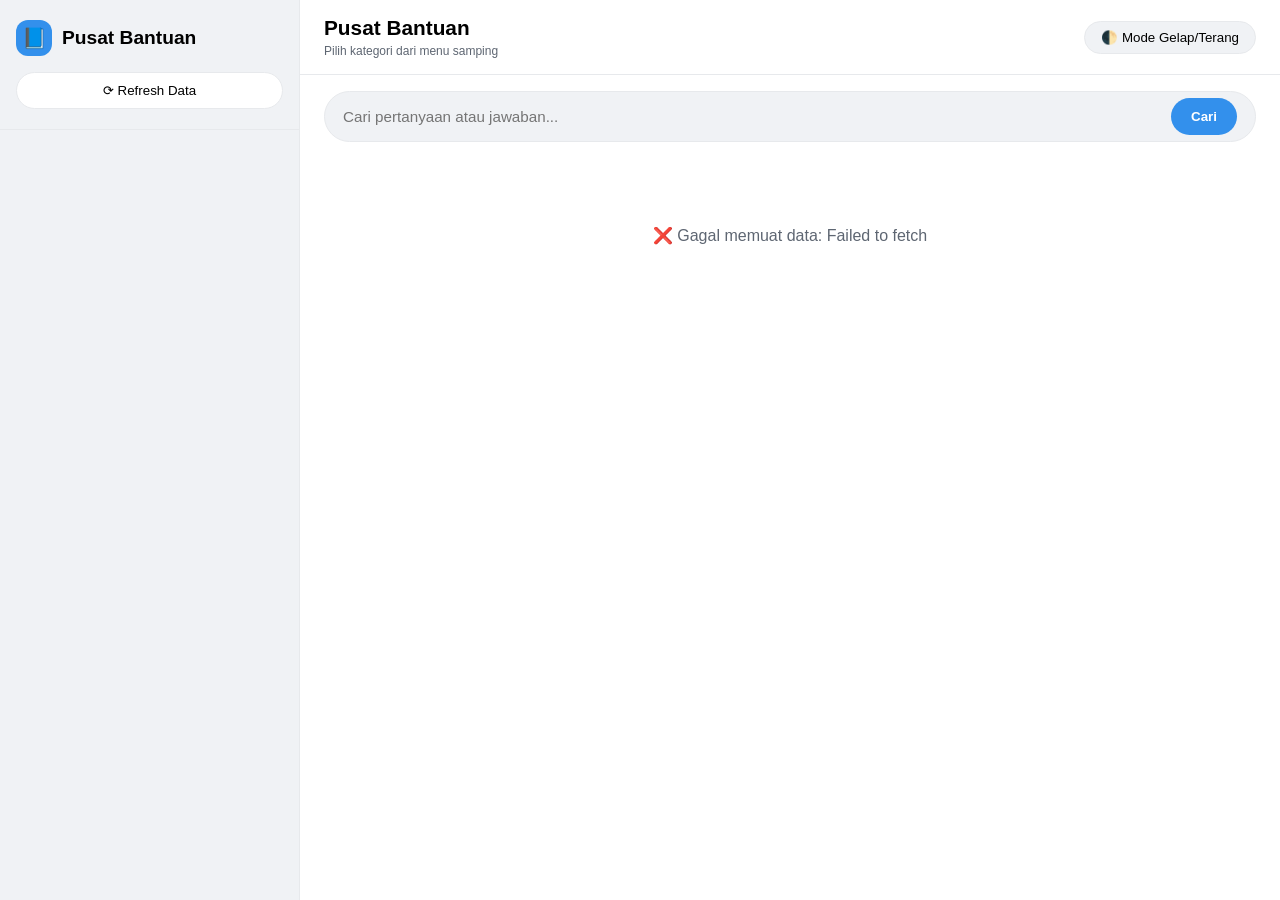
==== index.html @ d0ff9583 "Update index.html" ====
<!DOCTYPE html>
<html lang="id">
<head>
    <meta charset="UTF-8">
    <meta name="viewport" content="width=device-width, initial-scale=1.0, viewport-fit=cover">
    <title>Pusat Bantuan - HelpDesk Seller</title>
    <style>
        * { margin: 0; padding: 0; box-sizing: border-box; }
        :root { --bg: #ffffff; --surface: #f0f2f5; --primary: #3390ec; --text: #000000; --text-secondary: #5e6672; --border: #e7e9ec; --card: #ffffff; }
        body.dark { --bg: #0f0f12; --surface: #1c1c1e; --primary: #53a9ff; --text: #ffffff; --text-secondary: #aaaab3; --border: #2c2c30; --card: #252528; }
        body { font-family: -apple-system, BlinkMacSystemFont, 'Segoe UI', Roboto, sans-serif; background: var(--bg); color: var(--text); height: 100vh; overflow: hidden; }
        .app { display: flex; height: 100vh; width: 100%; }
        .sidebar { width: 300px; background: var(--surface); border-right: 1px solid var(--border); display: flex; flex-direction: column; overflow-y: auto; flex-shrink: 0; transition: transform 0.25s ease; }
        .sidebar-header { padding: 20px 16px; border-bottom: 1px solid var(--border); }
        .logo { display: flex; align-items: center; gap: 10px; margin-bottom: 16px; }
        .logo-icon { background: var(--primary); width: 36px; height: 36px; border-radius: 12px; display: flex; align-items: center; justify-content: center; font-size: 20px; }
        .logo-text { font-weight: 700; font-size: 1.2rem; }
        .reload-btn { background: var(--card); border: 1px solid var(--border); border-radius: 40px; padding: 10px; width: 100%; cursor: pointer; font-weight: 500; color: var(--text); }
        .nav-tree { padding: 12px 8px; }
        .tree-item { list-style: none; margin-bottom: 2px; }
        .tree-node { display: flex; align-items: center; justify-content: space-between; padding: 10px 12px; border-radius: 12px; cursor: pointer; font-size: 0.9rem; }
        .tree-node-content { display: flex; align-items: center; gap: 10px; flex: 1; }
        .tree-node:hover { background: var(--surface); background: #e8e8ed; }
        body.dark .tree-node:hover { background: #2c2c30; }
        .tree-node.active { background: var(--primary); color: white; }
        .collapse-icon { width: 24px; text-align: center; cursor: pointer; font-size: 12px; }
        .children-list { padding-left: 28px; }
        .children-list.collapsed { display: none; }
        .main { flex: 1; display: flex; flex-direction: column; overflow: hidden; }
        .main-header { padding: 16px 24px; background: var(--card); border-bottom: 1px solid var(--border); display: flex; justify-content: space-between; align-items: center; flex-wrap: wrap; gap: 12px; }
        .title-area h2 { font-size: 1.3rem; }
        .title-area p { font-size: 0.75rem; color: var(--text-secondary); margin-top: 4px; }
        .theme-toggle, .mobile-menu-btn { background: var(--surface); border: 1px solid var(--border); border-radius: 30px; padding: 8px 16px; cursor: pointer; font-weight: 500; }
        .mobile-menu-btn { display: none; }
        .search-section { padding: 16px 24px 8px; }
        .search-box { display: flex; gap: 10px; background: var(--surface); border-radius: 44px; padding: 6px 18px; border: 1px solid var(--border); }
        .search-box input { flex: 1; background: transparent; border: none; outline: none; font-size: 0.95rem; padding: 10px 0; color: var(--text); }
        .search-box button { background: var(--primary); border: none; border-radius: 30px; padding: 6px 20px; color: white; font-weight: 600; cursor: pointer; }
        .faq-container { flex: 1; overflow-y: auto; padding: 16px 24px 30px; }
        .faq-card { background: var(--card); border-radius: 16px; margin-bottom: 16px; border: 1px solid var(--border); overflow: hidden; }
        .faq-question { padding: 16px 20px; font-weight: 600; cursor: pointer; display: flex; justify-content: space-between; align-items: center; gap: 12px; }
        .faq-question:hover { background: var(--surface); }
        .copy-all-btn { background: var(--surface); padding: 6px 14px; border-radius: 40px; font-size: 0.7rem; font-weight: 500; cursor: pointer; white-space: nowrap; }
        .copy-all-btn:hover { background: var(--primary); color: white; }
        .faq-answer { max-height: 0; overflow: hidden; transition: max-height 0.25s ease-out; background: var(--surface); border-top: 1px solid transparent; }
        .faq-answer.open { max-height: 800px; padding: 18px 20px; border-top: 1px solid var(--border); }
        .answer-item { margin-bottom: 12px; padding: 8px 12px; background: var(--bg); border-radius: 12px; display: flex; justify-content: space-between; align-items: center; gap: 10px; }
        .answer-text { flex: 1; line-height: 1.5; }
        .copy-single-btn { background: var(--surface); padding: 4px 12px; border-radius: 30px; font-size: 0.7rem; cursor: pointer; }
        .copy-single-btn:hover { background: var(--primary); color: white; }
        .empty-state { text-align: center; padding: 60px 20px; color: var(--text-secondary); }
        @media (max-width: 680px) {
            .sidebar { position: fixed; z-index: 100; transform: translateX(-100%); width: 280px; height: 100%; }
            .sidebar.open { transform: translateX(0); }
            .mobile-menu-btn { display: block; }
            .overlay { display: none; position: fixed; inset: 0; background: rgba(0,0,0,0.4); z-index: 90; }
            .overlay.open { display: block; }
        }
    </style>
</head>
<body>
<div class="app">
    <div class="sidebar" id="sidebar">
        <div class="sidebar-header">
            <div class="logo"><div class="logo-icon">📘</div><div class="logo-text">Pusat Bantuan</div></div>
            <button class="reload-btn" id="reloadBtn">⟳ Refresh Data</button>
        </div>
        <div class="nav-tree" id="menuTree"></div>
    </div>
    <div class="main">
        <div class="main-header">
            <div style="display: flex; align-items: center; gap: 10px;">
                <button class="mobile-menu-btn" id="mobileMenuBtn">☰</button>
                <div class="title-area">
                    <h2 id="pageTitle">Pusat Bantuan</h2>
                    <p id="pageSub">Pilih kategori dari menu samping</p>
                </div>
            </div>
            <button class="theme-toggle" id="themeToggle">🌓 Mode Gelap/Terang</button>
        </div>
        <div class="search-section">
            <div class="search-box">
                <input type="text" id="searchInput" placeholder="Cari pertanyaan atau jawaban...">
                <button id="searchBtn">Cari</button>
            </div>
        </div>
        <div class="faq-container" id="faqContainer">
            <div class="empty-state">✨ Pilih kategori dari menu samping</div>
        </div>
    </div>
    <div class="overlay" id="overlay"></div>
</div>

<script>
    // 🔴 GANTI URL INI DENGAN APPS SCRIPT ANDA 🔴
    const API = "https://script.google.com/macros/s/AKfycbwl6tl5pNVLOQoWG_xYSHrV4YPIy2KneMarKApGIFiUY5ZMEb6GWK6tX_99aArvFPD1/exec";
    
    let menuTree = [];
    let allFaqs = [];
    let currentMenuId = "0";
    let currentMenuName = "Semua FAQ";

    async function fetchAPI(action, params = {}) {
        const url = new URL(API);
        url.searchParams.append("action", action);
        Object.keys(params).forEach(k => {
            if (params[k] !== undefined && params[k] !== "") {
                url.searchParams.append(k, params[k]);
            }
        });
        
        const resp = await fetch(url.toString());
        const json = await resp.json();
        if (!json.success) throw new Error(json.message || "Gagal ambil data");
        return json.data;
    }

    async function loadAll() {
        try {
            menuTree = await fetchAPI("menu");
            allFaqs = await fetchAPI("search", { q: "" });
            renderMenuTree(menuTree);
            renderFaqs();
        } catch (err) {
            document.getElementById("faqContainer").innerHTML = `<div class="empty-state">❌ Gagal memuat data: ${err.message}</div>`;
        }
    }

    function renderMenuTree(tree) {
        const container = document.getElementById("menuTree");
        
        const buildTreeHTML = (nodes, level = 0) => {
            let html = '<ul style="list-style:none; padding-left: 0;">';
            for (const node of nodes) {
                const hasChildren = node.children && node.children.length > 0;
                const isActive = currentMenuId === node.id;
                const nodeName = node.nama || '(tanpa nama)';
                
                html += `<li class="tree-item">
                    <div class="tree-node ${isActive ? 'active' : ''}" data-id="${node.id}" data-name="${escapeHtml(nodeName)}">
                        <div class="tree-node-content">
                            <span>${level === 0 ? '📁' : '📄'}</span>
                            <span>${escapeHtml(nodeName)}</span>
                        </div>`;
                
                if (hasChildren) {
                    html += `<span class="collapse-icon" data-id="${node.id}">▼</span>`;
                }
                
                html += `</div>`;
                
                if (hasChildren) {
                    html += `<div class="children-list" id="children-${node.id}">${buildTreeHTML(node.children, level + 1)}</div>`;
                }
                
                html += `</li>`;
            }
            html += `</ul>`;
            return html;
        };
        
        container.innerHTML = buildTreeHTML(tree);
        
        // Event klik menu
        document.querySelectorAll('.tree-node').forEach(el => {
            const id = el.getAttribute('data-id');
            const name = el.getAttribute('data-name');
            el.addEventListener('click', (e) => {
                if (e.target.classList.contains('collapse-icon')) return;
                setActiveMenu(id, name);
                if (window.innerWidth <= 680) closeSidebar();
            });
        });
        
        // Event collapse/expand
        document.querySelectorAll('.collapse-icon').forEach(icon => {
            icon.addEventListener('click', (e) => {
                e.stopPropagation();
                const id = icon.closest('.tree-node').getAttribute('data-id');
                const childList = document.getElementById(`children-${id}`);
                if (childList) {
                    childList.classList.toggle('collapsed');
                    icon.textContent = childList.classList.contains('collapsed') ? '▶' : '▼';
                }
            });
        });
    }

    function setActiveMenu(id, name) {
        currentMenuId = id;
        currentMenuName = name || "Semua FAQ";
        document.getElementById("pageTitle").innerText = name || "Semua FAQ";
        document.getElementById("pageSub").innerText = id === "0" ? "Semua pertanyaan dari semua kategori" : `Menampilkan FAQ untuk ${name || 'kategori ini'}`;
        
        document.querySelectorAll('.tree-node').forEach(n => n.classList.remove('active'));
        const activeNode = document.querySelector(`.tree-node[data-id="${id}"]`);
        if (activeNode) activeNode.classList.add('active');
        
        document.getElementById("searchInput").value = "";
        renderFaqs();
    }

    function renderFaqs() {
        let filtered = [...allFaqs];
        const keyword = document.getElementById("searchInput").value.trim().toLowerCase();
        
        if (keyword) {
            filtered = allFaqs.filter(f => 
                (f.pertanyaan || "").toLowerCase().includes(keyword) || 
                (f.jawaban || "").toLowerCase().includes(keyword)
            );
            document.getElementById("pageTitle").innerText = `Hasil: "${keyword}"`;
            document.getElementById("pageSub").innerText = `${filtered.length} FAQ ditemukan`;
        } else if (currentMenuId !== "0") {
            filtered = allFaqs.filter(f => String(f.menu_id) === String(currentMenuId));
        }
        
        const container = document.getElementById("faqContainer");
        
        if (!filtered.length) {
            container.innerHTML = `<div class="empty-state">📭 Tidak ada FAQ untuk kategori ini</div>`;
            return;
        }
        
        let html = '';
        filtered.forEach((faq, idx) => {
            const answerId = `ans-${idx}`;
            const jawabanList = faq.jawaban_list || [];
            let jawabanHtml = '';
            
            if (jawabanList.length) {
                jawabanList.forEach((j, i) => {
                    jawabanHtml += `<div class="answer-item">
                        <span class="answer-text">${i+1}. ${escapeHtml(j)}</span>
                        <span class="copy-single-btn" data-copy="${escapeHtml(j)}">📋 Salin</span>
                    </div>`;
                });
            } else {
                jawabanHtml = `<div class="answer-item">
                    <span class="answer-text">${escapeHtml(faq.jawaban || "Jawaban belum tersedia")}</span>
                    <span class="copy-single-btn" data-copy="${escapeHtml(faq.jawaban || "")}">📋 Salin</span>
                </div>`;
            }
            
            html += `<div class="faq-card">
                <div class="faq-question" data-target="${answerId}">
                    <span>❓ ${escapeHtml(faq.pertanyaan)}</span>
                    <span class="copy-all-btn" data-copy-all='${JSON.stringify(jawabanList.length ? jawabanList : [faq.jawaban])}'>📋 Salin Semua</span>
                </div>
                <div class="faq-answer" id="${answerId}">
                    ${jawabanHtml}
                </div>
            </div>`;
        });
        
        container.innerHTML = html;
        
        // Event toggle jawaban
        document.querySelectorAll('.faq-question').forEach(q => {
            const targetId = q.getAttribute('data-target');
            const answerDiv = document.getElementById(targetId);
            
            q.addEventListener('click', (e) => {
                if (e.target.classList.contains('copy-all-btn') || e.target.classList.contains('copy-single-btn')) return;
                answerDiv.classList.toggle('open');
            });
            
            // Tombol salin semua
            const copyAllBtn = q.querySelector('.copy-all-btn');
            if (copyAllBtn) {
                copyAllBtn.addEventListener('click', (e) => {
                    e.stopPropagation();
                    let data;
                    try {
                        data = JSON.parse(copyAllBtn.getAttribute('data-copy-all'));
                    } catch {
                        data = [copyAllBtn.getAttribute('data-copy-all')];
                    }
                    const text = Array.isArray(data) ? data.map((j, i) => `${i+1}. ${j}`).join('\n') : data;
                    navigator.clipboard.writeText(text);
                    const originalText = copyAllBtn.innerHTML;
                    copyAllBtn.innerHTML = '✅ Tersalin!';
                    setTimeout(() => copyAllBtn.innerHTML = originalText, 1500);
                });
            }
        });
        
        // Tombol salin per jawaban
        document.querySelectorAll('.copy-single-btn').forEach(btn => {
            btn.addEventListener('click', (e) => {
                e.stopPropagation();
                const text = btn.getAttribute('data-copy');
                navigator.clipboard.writeText(text);
                const originalText = btn.innerHTML;
                btn.innerHTML = '✅';
                setTimeout(() => btn.innerHTML = originalText, 1000);
            });
        });
    }

    function searchFaq() {
        const keyword = document.getElementById("searchInput").value.trim();
        if (keyword) {
            currentMenuId = "0";
            currentMenuName = "Hasil Pencarian";
            document.querySelectorAll('.tree-node').forEach(n => n.classList.remove('active'));
            renderFaqs();
        } else {
            setActiveMenu(currentMenuId, currentMenuName);
        }
    }

    function escapeHtml(str) {
        if (!str) return '';
        return str.replace(/[&<>]/g, m => ({'&':'&amp;','<':'&lt;','>':'&gt;'})[m]);
    }

    // Theme toggle
    const themeToggle = document.getElementById("themeToggle");
    themeToggle.onclick = () => {
        document.body.classList.toggle("dark");
        localStorage.setItem("theme", document.body.classList.contains("dark") ? "dark" : "light");
    };
    if (localStorage.getItem("theme") === "dark") document.body.classList.add("dark");

    // Mobile sidebar
    const mobileBtn = document.getElementById("mobileMenuBtn");
    const sidebar = document.getElementById("sidebar");
    const overlay = document.getElementById("overlay");
    
    function openSidebar() {
        sidebar.classList.add("open");
        overlay.classList.add("open");
    }
    function closeSidebar() {
        sidebar.classList.remove("open");
        overlay.classList.remove("open");
    }
    
    mobileBtn.onclick = openSidebar;
    overlay.onclick = closeSidebar;

    // Event listeners
    document.getElementById("reloadBtn").onclick = () => loadAll();
    document.getElementById("searchBtn").onclick = searchFaq;
    document.getElementById("searchInput").addEventListener("keypress", e => e.key === "Enter" && searchFaq());

    // Load data
    loadAll();
</script>
</body>
</html>
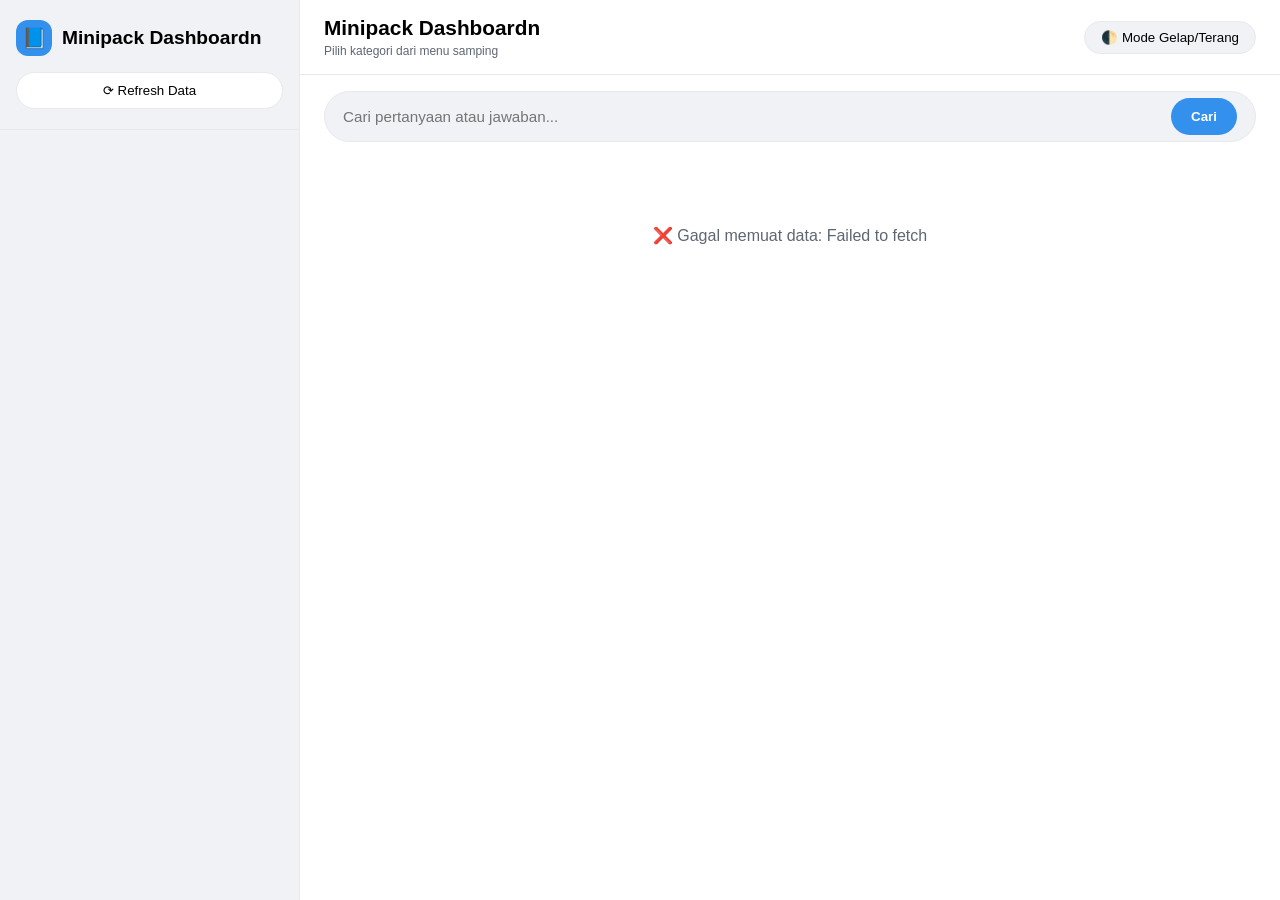
==== commit a16bcb8a: "Update index.html" ====
--- a/index.html
+++ b/index.html
@@ -3,7 +3,7 @@
 <head>
     <meta charset="UTF-8">
     <meta name="viewport" content="width=device-width, initial-scale=1.0, viewport-fit=cover">
-    <title>Pusat Bantuan - HelpDesk Seller</title>
+    <title>Minipack</title>
     <style>
         * { margin: 0; padding: 0; box-sizing: border-box; }
         :root { --bg: #ffffff; --surface: #f0f2f5; --primary: #3390ec; --text: #000000; --text-secondary: #5e6672; --border: #e7e9ec; --card: #ffffff; }
@@ -62,7 +62,7 @@
 <div class="app">
     <div class="sidebar" id="sidebar">
         <div class="sidebar-header">
-            <div class="logo"><div class="logo-icon">📘</div><div class="logo-text">Pusat Bantuan</div></div>
+            <div class="logo"><div class="logo-icon">📘</div><div class="logo-text">Minipack Dashboardn</div></div>
             <button class="reload-btn" id="reloadBtn">⟳ Refresh Data</button>
         </div>
         <div class="nav-tree" id="menuTree"></div>
@@ -72,7 +72,7 @@
             <div style="display: flex; align-items: center; gap: 10px;">
                 <button class="mobile-menu-btn" id="mobileMenuBtn">☰</button>
                 <div class="title-area">
-                    <h2 id="pageTitle">Pusat Bantuan</h2>
+                    <h2 id="pageTitle">Minipack Dashboardn</h2>
                     <p id="pageSub">Pilih kategori dari menu samping</p>
                 </div>
             </div>
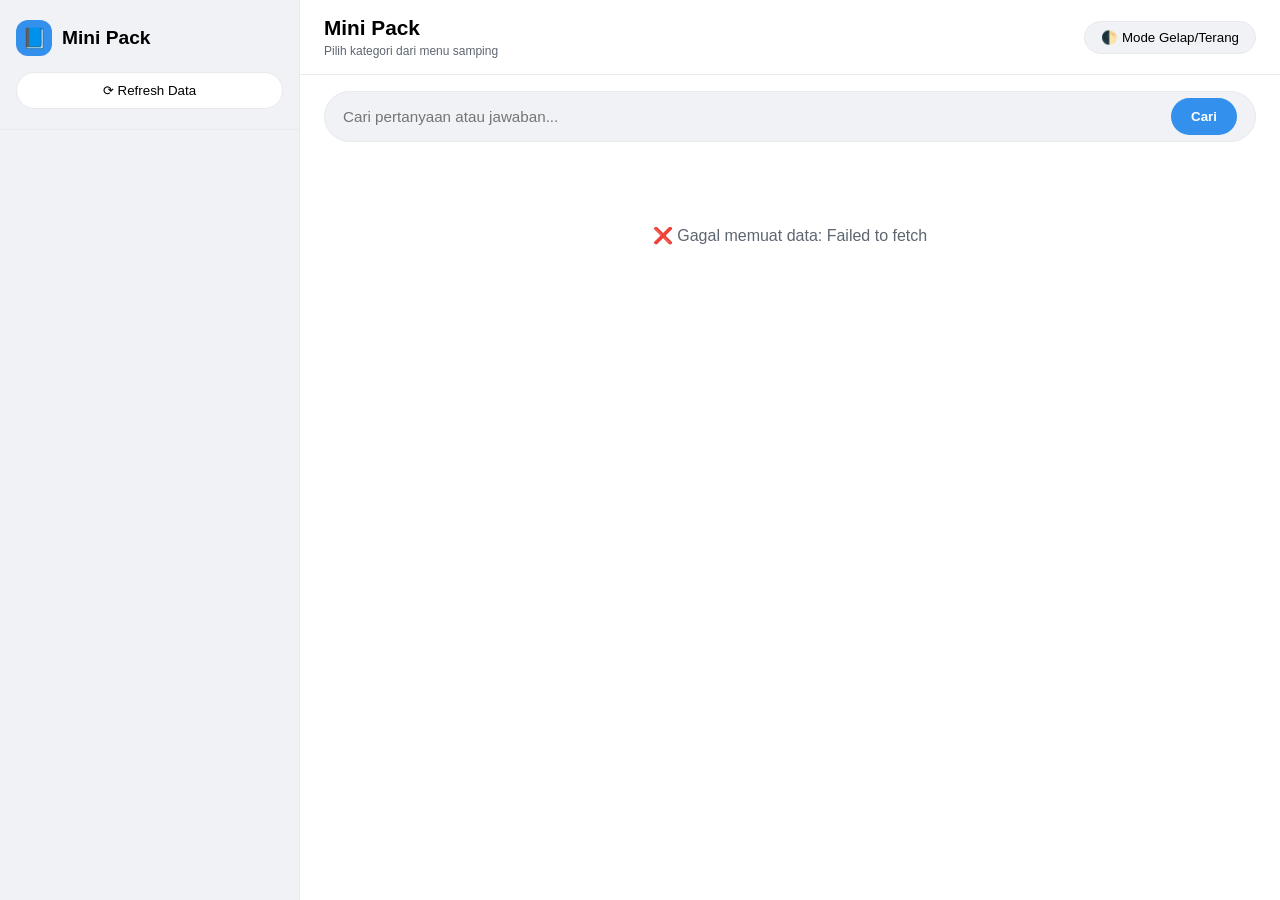
==== commit f962b9d9: "Update index.html" ====
--- a/index.html
+++ b/index.html
@@ -62,7 +62,7 @@
 <div class="app">
     <div class="sidebar" id="sidebar">
         <div class="sidebar-header">
-            <div class="logo"><div class="logo-icon">📘</div><div class="logo-text">Minipack Dashboardn</div></div>
+            <div class="logo"><div class="logo-icon">📘</div><div class="logo-text">Mini Pack</div></div>
             <button class="reload-btn" id="reloadBtn">⟳ Refresh Data</button>
         </div>
         <div class="nav-tree" id="menuTree"></div>
@@ -72,7 +72,7 @@
             <div style="display: flex; align-items: center; gap: 10px;">
                 <button class="mobile-menu-btn" id="mobileMenuBtn">☰</button>
                 <div class="title-area">
-                    <h2 id="pageTitle">Minipack Dashboardn</h2>
+                    <h2 id="pageTitle">Mini Pack</h2>
                     <p id="pageSub">Pilih kategori dari menu samping</p>
                 </div>
             </div>
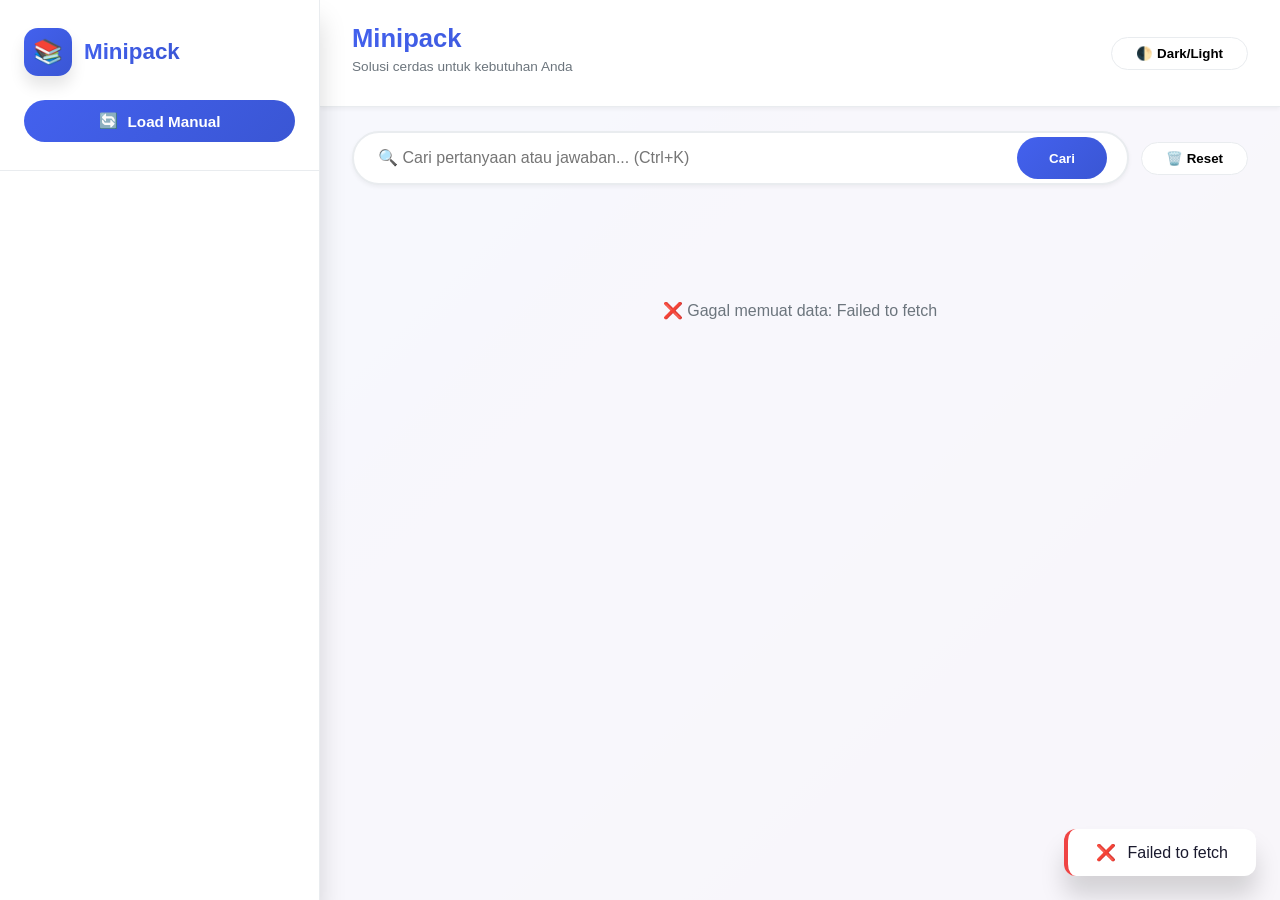
==== commit 99df425f: "Update index.html" ====
--- a/index.html
+++ b/index.html
@@ -3,58 +3,734 @@
 <head>
     <meta charset="UTF-8">
     <meta name="viewport" content="width=device-width, initial-scale=1.0, viewport-fit=cover">
-    <title>Minipack</title>
+    <title>Minipack - Knowledge Base System</title>
     <style>
         * { margin: 0; padding: 0; box-sizing: border-box; }
-        :root { --bg: #ffffff; --surface: #f0f2f5; --primary: #3390ec; --text: #000000; --text-secondary: #5e6672; --border: #e7e9ec; --card: #ffffff; }
-        body.dark { --bg: #0f0f12; --surface: #1c1c1e; --primary: #53a9ff; --text: #ffffff; --text-secondary: #aaaab3; --border: #2c2c30; --card: #252528; }
-        body { font-family: -apple-system, BlinkMacSystemFont, 'Segoe UI', Roboto, sans-serif; background: var(--bg); color: var(--text); height: 100vh; overflow: hidden; }
-        .app { display: flex; height: 100vh; width: 100%; }
-        .sidebar { width: 300px; background: var(--surface); border-right: 1px solid var(--border); display: flex; flex-direction: column; overflow-y: auto; flex-shrink: 0; transition: transform 0.25s ease; }
-        .sidebar-header { padding: 20px 16px; border-bottom: 1px solid var(--border); }
-        .logo { display: flex; align-items: center; gap: 10px; margin-bottom: 16px; }
-        .logo-icon { background: var(--primary); width: 36px; height: 36px; border-radius: 12px; display: flex; align-items: center; justify-content: center; font-size: 20px; }
-        .logo-text { font-weight: 700; font-size: 1.2rem; }
-        .reload-btn { background: var(--card); border: 1px solid var(--border); border-radius: 40px; padding: 10px; width: 100%; cursor: pointer; font-weight: 500; color: var(--text); }
-        .nav-tree { padding: 12px 8px; }
-        .tree-item { list-style: none; margin-bottom: 2px; }
-        .tree-node { display: flex; align-items: center; justify-content: space-between; padding: 10px 12px; border-radius: 12px; cursor: pointer; font-size: 0.9rem; }
-        .tree-node-content { display: flex; align-items: center; gap: 10px; flex: 1; }
-        .tree-node:hover { background: var(--surface); background: #e8e8ed; }
-        body.dark .tree-node:hover { background: #2c2c30; }
-        .tree-node.active { background: var(--primary); color: white; }
-        .collapse-icon { width: 24px; text-align: center; cursor: pointer; font-size: 12px; }
-        .children-list { padding-left: 28px; }
-        .children-list.collapsed { display: none; }
-        .main { flex: 1; display: flex; flex-direction: column; overflow: hidden; }
-        .main-header { padding: 16px 24px; background: var(--card); border-bottom: 1px solid var(--border); display: flex; justify-content: space-between; align-items: center; flex-wrap: wrap; gap: 12px; }
-        .title-area h2 { font-size: 1.3rem; }
-        .title-area p { font-size: 0.75rem; color: var(--text-secondary); margin-top: 4px; }
-        .theme-toggle, .mobile-menu-btn { background: var(--surface); border: 1px solid var(--border); border-radius: 30px; padding: 8px 16px; cursor: pointer; font-weight: 500; }
+        
+        :root { 
+            --gradient-start: #667eea;
+            --gradient-end: #764ba2;
+            --surface: #ffffff; 
+            --primary: #4361ee; 
+            --primary-dark: #3a56d4;
+            --text: #1a1a2e; 
+            --text-secondary: #6c757d; 
+            --border: #e9ecef; 
+            --card: #ffffff; 
+            --hover: #f1f3f5;
+            --success: #10b981;
+            --error: #ef4444;
+            --warning: #f59e0b;
+            --shadow-sm: 0 2px 4px rgba(0, 0, 0, 0.05);
+            --shadow-md: 0 4px 6px rgba(0, 0, 0, 0.07);
+            --shadow-lg: 0 10px 15px rgba(0, 0, 0, 0.1);
+            --shadow-xl: 0 20px 25px rgba(0, 0, 0, 0.15);
+        }
+        
+        body.dark { 
+            --gradient-start: #1a1a2e;
+            --gradient-end: #16213e;
+            --surface: #1c1c1e; 
+            --primary: #6366f1; 
+            --primary-dark: #5558e3;
+            --text: #ffffff; 
+            --text-secondary: #aaaab3; 
+            --border: #2c2c30; 
+            --card: #252528; 
+            --hover: #2c2c30;
+            --shadow-sm: 0 2px 4px rgba(0, 0, 0, 0.2);
+            --shadow-md: 0 4px 6px rgba(0, 0, 0, 0.3);
+            --shadow-lg: 0 10px 15px rgba(0, 0, 0, 0.4);
+        }
+        
+        body { 
+            font-family: -apple-system, BlinkMacSystemFont, 'Segoe UI', Roboto, 'Helvetica Neue', sans-serif; 
+            background: linear-gradient(135deg, var(--gradient-start), var(--gradient-end));
+            color: var(--text); 
+            height: 100vh; 
+            overflow: hidden;
+            transition: background 0.3s ease;
+        }
+        
+        /* Animations */
+        @keyframes fadeInUp {
+            from {
+                opacity: 0;
+                transform: translateY(30px);
+            }
+            to {
+                opacity: 1;
+                transform: translateY(0);
+            }
+        }
+        
+        @keyframes slideInRight {
+            from {
+                opacity: 0;
+                transform: translateX(-30px);
+            }
+            to {
+                opacity: 1;
+                transform: translateX(0);
+            }
+        }
+        
+        @keyframes pulse {
+            0%, 100% { transform: scale(1); }
+            50% { transform: scale(1.05); }
+        }
+        
+        @keyframes shimmer {
+            0% { background-position: -1000px 0; }
+            100% { background-position: 1000px 0; }
+        }
+        
+        @keyframes glow {
+            0%, 100% { box-shadow: 0 0 5px rgba(67, 97, 238, 0.3); }
+            50% { box-shadow: 0 0 20px rgba(67, 97, 238, 0.6); }
+        }
+        
+        .app { display: flex; height: 100vh; width: 100%; position: relative; }
+        
+        /* Sidebar Styles */
+        .sidebar { 
+            width: 320px; 
+            background: var(--surface); 
+            border-right: 1px solid var(--border); 
+            display: flex; 
+            flex-direction: column; 
+            overflow-y: auto; 
+            flex-shrink: 0; 
+            transition: transform 0.3s cubic-bezier(0.4, 0, 0.2, 1);
+            box-shadow: var(--shadow-xl);
+            z-index: 20;
+        }
+        
+        .sidebar-header { 
+            padding: 28px 24px; 
+            border-bottom: 1px solid var(--border); 
+            background: var(--surface);
+            position: sticky;
+            top: 0;
+            z-index: 10;
+        }
+        
+        .logo { 
+            display: flex; 
+            align-items: center; 
+            gap: 12px; 
+            margin-bottom: 24px; 
+        }
+        
+        .logo-icon { 
+            background: linear-gradient(135deg, var(--primary), var(--primary-dark)); 
+            width: 48px; 
+            height: 48px; 
+            border-radius: 14px; 
+            display: flex; 
+            align-items: center; 
+            justify-content: center; 
+            font-size: 24px;
+            box-shadow: var(--shadow-lg);
+            animation: pulse 2s ease-in-out infinite;
+        }
+        
+        .logo-text { 
+            font-weight: 800; 
+            font-size: 1.4rem; 
+            background: linear-gradient(135deg, var(--primary), var(--primary-dark));
+            -webkit-background-clip: text;
+            background-clip: text;
+            color: transparent;
+        }
+        
+        .reload-btn { 
+            background: linear-gradient(135deg, var(--primary), var(--primary-dark));
+            border: none; 
+            border-radius: 40px; 
+            padding: 12px 20px; 
+            width: 100%; 
+            cursor: pointer; 
+            font-weight: 600; 
+            color: white;
+            transition: all 0.3s ease;
+            display: flex;
+            align-items: center;
+            justify-content: center;
+            gap: 10px;
+            font-size: 0.95rem;
+            position: relative;
+            overflow: hidden;
+        }
+        
+        .reload-btn::before {
+            content: '';
+            position: absolute;
+            top: 50%;
+            left: 50%;
+            width: 0;
+            height: 0;
+            border-radius: 50%;
+            background: rgba(255, 255, 255, 0.3);
+            transform: translate(-50%, -50%);
+            transition: width 0.6s, height 0.6s;
+        }
+        
+        .reload-btn:active::before {
+            width: 300px;
+            height: 300px;
+        }
+        
+        .reload-btn:hover { 
+            transform: translateY(-2px);
+            box-shadow: var(--shadow-lg);
+        }
+        
+        /* Navigation */
+        .nav-tree { 
+            padding: 20px 16px; 
+            flex: 1;
+        }
+        
+        .tree-item { 
+            list-style: none; 
+            margin-bottom: 8px;
+            animation: slideInRight 0.3s ease-out;
+        }
+        
+        .tree-node { 
+            display: flex; 
+            align-items: center; 
+            justify-content: space-between; 
+            padding: 12px 16px; 
+            border-radius: 12px; 
+            cursor: pointer; 
+            font-size: 0.95rem;
+            transition: all 0.3s cubic-bezier(0.4, 0, 0.2, 1);
+            font-weight: 500;
+        }
+        
+        .tree-node-content { 
+            display: flex; 
+            align-items: center; 
+            gap: 12px; 
+            flex: 1; 
+        }
+        
+        .tree-node:hover { 
+            background: var(--hover); 
+            transform: translateX(6px);
+        }
+        
+        .tree-node.active { 
+            background: linear-gradient(135deg, var(--primary), var(--primary-dark));
+            color: white;
+            box-shadow: var(--shadow-md);
+            transform: translateX(6px);
+        }
+        
+        .children-list { 
+            padding-left: 32px; 
+            overflow: hidden;
+            max-height: 0;
+            opacity: 0;
+            transition: all 0.4s cubic-bezier(0.4, 0, 0.2, 1);
+        }
+        
+        .children-list.expanded { 
+            max-height: 2000px;
+            opacity: 1;
+            margin-top: 8px;
+        }
+        
+        /* Main Content */
+        .main { 
+            flex: 1; 
+            display: flex; 
+            flex-direction: column; 
+            overflow: hidden; 
+            background: rgba(255, 255, 255, 0.95);
+        }
+        
+        body.dark .main {
+            background: rgba(0, 0, 0, 0.85);
+        }
+        
+        .main-header { 
+            padding: 24px 32px; 
+            background: var(--surface); 
+            border-bottom: 1px solid var(--border); 
+            display: flex; 
+            justify-content: space-between; 
+            align-items: center; 
+            flex-wrap: wrap; 
+            gap: 16px;
+            backdrop-filter: blur(10px);
+            box-shadow: var(--shadow-sm);
+        }
+        
+        .title-area h2 { 
+            font-size: 1.6rem; 
+            font-weight: 800;
+            background: linear-gradient(135deg, var(--primary), var(--primary-dark));
+            -webkit-background-clip: text;
+            background-clip: text;
+            color: transparent;
+        }
+        
+        .title-area p { 
+            font-size: 0.85rem; 
+            color: var(--text-secondary); 
+            margin-top: 6px; 
+        }
+        
+        .breadcrumb {
+            font-size: 0.8rem;
+            color: var(--text-secondary);
+            margin-top: 8px;
+            display: flex;
+            align-items: center;
+            gap: 8px;
+            flex-wrap: wrap;
+        }
+        
+        .breadcrumb-item {
+            display: flex;
+            align-items: center;
+            gap: 8px;
+        }
+        
+        .breadcrumb-item span {
+            color: var(--primary);
+            cursor: pointer;
+            transition: color 0.2s ease;
+        }
+        
+        .breadcrumb-item span:hover {
+            color: var(--primary-dark);
+            text-decoration: underline;
+        }
+        
+        .theme-toggle, .mobile-menu-btn { 
+            background: var(--surface); 
+            border: 1px solid var(--border); 
+            border-radius: 40px; 
+            padding: 8px 24px; 
+            cursor: pointer; 
+            font-weight: 600;
+            transition: all 0.3s ease;
+        }
+        
+        .theme-toggle:hover, .mobile-menu-btn:hover {
+            transform: translateY(-2px);
+            border-color: var(--primary);
+            box-shadow: var(--shadow-md);
+        }
+        
         .mobile-menu-btn { display: none; }
-        .search-section { padding: 16px 24px 8px; }
-        .search-box { display: flex; gap: 10px; background: var(--surface); border-radius: 44px; padding: 6px 18px; border: 1px solid var(--border); }
-        .search-box input { flex: 1; background: transparent; border: none; outline: none; font-size: 0.95rem; padding: 10px 0; color: var(--text); }
-        .search-box button { background: var(--primary); border: none; border-radius: 30px; padding: 6px 20px; color: white; font-weight: 600; cursor: pointer; }
-        .faq-container { flex: 1; overflow-y: auto; padding: 16px 24px 30px; }
-        .faq-card { background: var(--card); border-radius: 16px; margin-bottom: 16px; border: 1px solid var(--border); overflow: hidden; }
-        .faq-question { padding: 16px 20px; font-weight: 600; cursor: pointer; display: flex; justify-content: space-between; align-items: center; gap: 12px; }
-        .faq-question:hover { background: var(--surface); }
-        .copy-all-btn { background: var(--surface); padding: 6px 14px; border-radius: 40px; font-size: 0.7rem; font-weight: 500; cursor: pointer; white-space: nowrap; }
-        .copy-all-btn:hover { background: var(--primary); color: white; }
-        .faq-answer { max-height: 0; overflow: hidden; transition: max-height 0.25s ease-out; background: var(--surface); border-top: 1px solid transparent; }
-        .faq-answer.open { max-height: 800px; padding: 18px 20px; border-top: 1px solid var(--border); }
-        .answer-item { margin-bottom: 12px; padding: 8px 12px; background: var(--bg); border-radius: 12px; display: flex; justify-content: space-between; align-items: center; gap: 10px; }
-        .answer-text { flex: 1; line-height: 1.5; }
-        .copy-single-btn { background: var(--surface); padding: 4px 12px; border-radius: 30px; font-size: 0.7rem; cursor: pointer; }
-        .copy-single-btn:hover { background: var(--primary); color: white; }
-        .empty-state { text-align: center; padding: 60px 20px; color: var(--text-secondary); }
-        @media (max-width: 680px) {
-            .sidebar { position: fixed; z-index: 100; transform: translateX(-100%); width: 280px; height: 100%; }
+        
+        /* Search Section */
+        .search-section { 
+            padding: 24px 32px 16px; 
+            background: transparent;
+        }
+        
+        .search-wrapper {
+            display: flex;
+            gap: 12px;
+            align-items: center;
+            flex-wrap: wrap;
+        }
+        
+        .search-box { 
+            flex: 1;
+            display: flex; 
+            gap: 12px; 
+            background: var(--surface); 
+            border-radius: 60px; 
+            padding: 4px 20px 4px 24px; 
+            border: 2px solid var(--border);
+            transition: all 0.3s ease;
+            box-shadow: var(--shadow-sm);
+        }
+        
+        .search-box:focus-within {
+            border-color: var(--primary);
+            box-shadow: 0 0 0 4px rgba(67, 97, 238, 0.1);
+            transform: translateY(-2px);
+        }
+        
+        .search-box input { 
+            flex: 1; 
+            background: transparent; 
+            border: none; 
+            outline: none; 
+            font-size: 1rem; 
+            padding: 12px 0; 
+            color: var(--text); 
+        }
+        
+        .search-box button { 
+            background: linear-gradient(135deg, var(--primary), var(--primary-dark));
+            border: none; 
+            border-radius: 50px; 
+            padding: 8px 32px; 
+            color: white; 
+            font-weight: 600; 
+            cursor: pointer;
+            transition: all 0.3s ease;
+        }
+        
+        .search-box button:hover {
+            transform: scale(1.05);
+            box-shadow: var(--shadow-md);
+        }
+        
+        .reset-search {
+            background: var(--surface);
+            border: 1px solid var(--border);
+            border-radius: 50px;
+            padding: 8px 24px;
+            cursor: pointer;
+            font-weight: 600;
+            transition: all 0.3s ease;
+        }
+        
+        .reset-search:hover {
+            transform: translateY(-2px);
+            border-color: var(--primary);
+            box-shadow: var(--shadow-md);
+        }
+        
+        /* Modern Dashboard */
+        .dashboard-container {
+            padding: 32px;
+            animation: fadeInUp 0.6s ease-out;
+            overflow-y: auto;
+            height: 100%;
+        }
+        
+        .welcome-banner {
+            background: linear-gradient(135deg, var(--surface), var(--hover));
+            border-radius: 24px;
+            padding: 48px;
+            text-align: center;
+            margin-bottom: 32px;
+            border: 1px solid var(--border);
+            box-shadow: var(--shadow-lg);
+        }
+        
+        .welcome-icon {
+            font-size: 64px;
+            margin-bottom: 20px;
+            display: inline-block;
+            animation: pulse 2s ease-in-out infinite;
+        }
+        
+        .welcome-banner h1 {
+            font-size: 2.5rem;
+            margin-bottom: 12px;
+            background: linear-gradient(135deg, var(--primary), var(--primary-dark));
+            -webkit-background-clip: text;
+            background-clip: text;
+            color: transparent;
+        }
+        
+        .stats-grid {
+            display: grid;
+            grid-template-columns: repeat(auto-fit, minmax(280px, 1fr));
+            gap: 24px;
+            margin-top: 32px;
+        }
+        
+        .stat-card {
+            background: var(--surface);
+            padding: 32px;
+            border-radius: 20px;
+            text-align: center;
+            border: 1px solid var(--border);
+            transition: all 0.3s cubic-bezier(0.4, 0, 0.2, 1);
+            cursor: pointer;
+            position: relative;
+            overflow: hidden;
+        }
+        
+        .stat-card::before {
+            content: '';
+            position: absolute;
+            top: 0;
+            left: -100%;
+            width: 100%;
+            height: 100%;
+            background: linear-gradient(90deg, transparent, rgba(67, 97, 238, 0.1), transparent);
+            transition: left 0.5s;
+        }
+        
+        .stat-card:hover::before {
+            left: 100%;
+        }
+        
+        .stat-card:hover {
+            transform: translateY(-8px);
+            box-shadow: var(--shadow-xl);
+            border-color: var(--primary);
+        }
+        
+        .stat-icon {
+            font-size: 48px;
+            margin-bottom: 16px;
+        }
+        
+        .stat-number {
+            font-size: 3rem;
+            font-weight: 800;
+            color: var(--primary);
+            margin-bottom: 8px;
+        }
+        
+        .stat-label {
+            font-size: 1rem;
+            color: var(--text-secondary);
+            font-weight: 500;
+        }
+        
+        .popular-categories {
+            margin-top: 32px;
+        }
+        
+        .popular-categories h3 {
+            margin-bottom: 16px;
+            font-size: 1.3rem;
+        }
+        
+        .categories-grid {
+            display: grid;
+            grid-template-columns: repeat(auto-fit, minmax(250px, 1fr));
+            gap: 16px;
+        }
+        
+        .category-card {
+            background: var(--surface);
+            padding: 20px;
+            border-radius: 16px;
+            border: 1px solid var(--border);
+            display: flex;
+            align-items: center;
+            gap: 12px;
+            cursor: pointer;
+            transition: all 0.3s ease;
+        }
+        
+        .category-card:hover {
+            transform: translateX(6px);
+            border-color: var(--primary);
+            box-shadow: var(--shadow-md);
+        }
+        
+        .shortcuts-info {
+            margin-top: 32px;
+            padding: 20px;
+            background: linear-gradient(135deg, var(--primary), var(--primary-dark));
+            border-radius: 16px;
+            color: white;
+            text-align: center;
+        }
+        
+        /* FAQ Container */
+        .faq-container { 
+            flex: 1; 
+            overflow-y: auto; 
+            padding: 20px 32px 32px; 
+        }
+        
+        .faq-card { 
+            background: var(--card); 
+            border-radius: 16px; 
+            margin-bottom: 16px; 
+            border: 1px solid var(--border); 
+            overflow: hidden;
+            transition: all 0.3s cubic-bezier(0.4, 0, 0.2, 1);
+            animation: fadeInUp 0.4s ease-out;
+        }
+        
+        .faq-card:hover {
+            transform: translateY(-4px);
+            box-shadow: var(--shadow-lg);
+        }
+        
+        .faq-question { 
+            padding: 20px 24px; 
+            font-weight: 600; 
+            cursor: pointer; 
+            display: flex; 
+            justify-content: space-between; 
+            align-items: center; 
+            gap: 12px;
+            transition: all 0.3s ease;
+            font-size: 1rem;
+        }
+        
+        .faq-question:hover { background: var(--hover); }
+        
+        .copy-all-btn { 
+            background: var(--surface); 
+            padding: 8px 18px; 
+            border-radius: 40px; 
+            font-size: 0.8rem; 
+            font-weight: 500; 
+            cursor: pointer; 
+            white-space: nowrap;
+            transition: all 0.3s ease;
+            border: 1px solid var(--border);
+        }
+        
+        .copy-all-btn:hover { 
+            background: var(--primary); 
+            color: white;
+            transform: scale(1.05);
+        }
+        
+        .faq-answer { 
+            max-height: 0; 
+            overflow: hidden; 
+            transition: max-height 0.5s cubic-bezier(0.4, 0, 0.2, 1);
+            background: var(--surface); 
+            border-top: 1px solid transparent;
+        }
+        
+        .faq-answer.open { 
+            max-height: 1000px; 
+            padding: 20px 24px; 
+            border-top: 1px solid var(--border);
+        }
+        
+        .answer-item { 
+            margin-bottom: 12px; 
+            padding: 12px 16px; 
+            background: var(--bg); 
+            border-radius: 12px; 
+            display: flex; 
+            justify-content: space-between; 
+            align-items: center; 
+            gap: 12px;
+            transition: all 0.3s ease;
+        }
+        
+        .answer-item:hover { transform: translateX(6px); }
+        
+        .copy-single-btn { 
+            background: var(--surface); 
+            padding: 6px 16px; 
+            border-radius: 30px; 
+            font-size: 0.8rem; 
+            cursor: pointer;
+            transition: all 0.3s ease;
+            border: 1px solid var(--border);
+        }
+        
+        .copy-single-btn:hover { 
+            background: var(--primary); 
+            color: white;
+            transform: scale(1.05);
+        }
+        
+        /* Loading Skeletons */
+        .skeleton {
+            background: linear-gradient(90deg, var(--border) 25%, var(--hover) 50%, var(--border) 75%);
+            background-size: 200% 100%;
+            animation: shimmer 1.5s ease-in-out infinite;
+            border-radius: 8px;
+        }
+        
+        .skeleton-card {
+            background: var(--surface);
+            border-radius: 16px;
+            padding: 20px;
+            margin-bottom: 16px;
+        }
+        
+        /* Toast Notification */
+        .toast {
+            position: fixed;
+            bottom: 24px;
+            right: 24px;
+            background: var(--surface);
+            color: var(--text);
+            padding: 14px 28px;
+            border-radius: 12px;
+            box-shadow: var(--shadow-xl);
+            border-left: 4px solid var(--primary);
+            z-index: 1000;
+            animation: slideInRight 0.3s ease-out;
+            font-weight: 500;
+            backdrop-filter: blur(10px);
+            display: flex;
+            align-items: center;
+            gap: 12px;
+        }
+        
+        .toast.success { border-left-color: var(--success); }
+        .toast.error { border-left-color: var(--error); }
+        
+        .empty-state { 
+            text-align: center; 
+            padding: 80px 40px; 
+            color: var(--text-secondary);
+            animation: fadeInUp 0.3s ease-out;
+        }
+        
+        /* Mobile Responsive */
+        @media (max-width: 768px) {
+            .sidebar { 
+                position: fixed; 
+                transform: translateX(-100%); 
+                width: 280px; 
+                height: 100%; 
+                z-index: 100;
+            }
             .sidebar.open { transform: translateX(0); }
             .mobile-menu-btn { display: block; }
-            .overlay { display: none; position: fixed; inset: 0; background: rgba(0,0,0,0.4); z-index: 90; }
+            .overlay { 
+                display: none; 
+                position: fixed; 
+                inset: 0; 
+                background: rgba(0, 0, 0, 0.6); 
+                z-index: 90;
+                backdrop-filter: blur(4px);
+            }
             .overlay.open { display: block; }
+            .stats-grid { grid-template-columns: 1fr; }
+            .welcome-banner { padding: 32px 24px; }
+            .welcome-banner h1 { font-size: 1.8rem; }
+            .dashboard-container, .faq-container { padding: 16px; }
+            .search-section, .main-header { padding: 16px; }
+        }
+        
+        /* Scrollbar Styling */
+        ::-webkit-scrollbar {
+            width: 8px;
+            height: 8px;
+        }
+        
+        ::-webkit-scrollbar-track {
+            background: var(--border);
+            border-radius: 10px;
+        }
+        
+        ::-webkit-scrollbar-thumb {
+            background: var(--primary);
+            border-radius: 10px;
+        }
+        
+        ::-webkit-scrollbar-thumb:hover {
+            background: var(--primary-dark);
+        }
+        
+        mark {
+            background: var(--warning);
+            color: var(--text);
+            padding: 2px 6px;
+            border-radius: 4px;
         }
     </style>
 </head>
@@ -62,44 +738,91 @@
 <div class="app">
     <div class="sidebar" id="sidebar">
         <div class="sidebar-header">
-            <div class="logo"><div class="logo-icon">📘</div><div class="logo-text">Mini Pack</div></div>
-            <button class="reload-btn" id="reloadBtn">⟳ Refresh Data</button>
+            <div class="logo">
+                <div class="logo-icon">📚</div>
+                <div class="logo-text">Minipack</div>
+            </div>
+            <button class="reload-btn" id="reloadBtn">
+                <span>🔄</span> Load Manual
+            </button>
         </div>
         <div class="nav-tree" id="menuTree"></div>
     </div>
     <div class="main">
         <div class="main-header">
-            <div style="display: flex; align-items: center; gap: 10px;">
+            <div style="display: flex; align-items: center; gap: 16px; flex-wrap: wrap;">
                 <button class="mobile-menu-btn" id="mobileMenuBtn">☰</button>
-                <div class="title-area">
-                    <h2 id="pageTitle">Mini Pack</h2>
-                    <p id="pageSub">Pilih kategori dari menu samping</p>
+                <div>
+                    <div class="title-area">
+                        <h2 id="pageTitle">Minipack</h2>
+                        <p id="pageSub">Solusi cerdas untuk kebutuhan Anda</p>
+                    </div>
+                    <div class="breadcrumb" id="breadcrumb"></div>
                 </div>
             </div>
-            <button class="theme-toggle" id="themeToggle">🌓 Mode Gelap/Terang</button>
+            <button class="theme-toggle" id="themeToggle">🌓 Dark/Light</button>
         </div>
         <div class="search-section">
-            <div class="search-box">
-                <input type="text" id="searchInput" placeholder="Cari pertanyaan atau jawaban...">
-                <button id="searchBtn">Cari</button>
+            <div class="search-wrapper">
+                <div class="search-box">
+                    <input type="text" id="searchInput" placeholder="🔍 Cari pertanyaan atau jawaban... (Ctrl+K)">
+                    <button id="searchBtn">Cari</button>
+                </div>
+                <button class="reset-search" id="resetSearchBtn">🗑️ Reset</button>
             </div>
         </div>
-        <div class="faq-container" id="faqContainer">
-            <div class="empty-state">✨ Pilih kategori dari menu samping</div>
-        </div>
+        <div class="faq-container" id="faqContainer"></div>
     </div>
     <div class="overlay" id="overlay"></div>
 </div>
 
 <script>
-    // 🔴 GANTI URL INI DENGAN APPS SCRIPT ANDA 🔴
+    // API Configuration
     const API = "https://script.google.com/macros/s/AKfycbwl6tl5pNVLOQoWG_xYSHrV4YPIy2KneMarKApGIFiUY5ZMEb6GWK6tX_99aArvFPD1/exec";
     
+    // Global Variables
     let menuTree = [];
     let allFaqs = [];
-    let currentMenuId = "0";
-    let currentMenuName = "Semua FAQ";
-
+    let currentMenuId = null;
+    let currentMenuName = "";
+    let currentBreadcrumb = [];
+    let isLoading = false;
+    
+    // Toast Notification
+    function showToast(message, type = 'success') {
+        const toast = document.createElement('div');
+        toast.className = `toast ${type}`;
+        toast.innerHTML = `
+            <span>${type === 'success' ? '✅' : type === 'error' ? '❌' : 'ℹ️'}</span>
+            <span>${message}</span>
+        `;
+        document.body.appendChild(toast);
+        setTimeout(() => {
+            toast.style.animation = 'slideInRight 0.3s ease-out reverse';
+            setTimeout(() => toast.remove(), 300);
+        }, 3000);
+    }
+    
+    // Loading Indicator
+    function showLoading(show) {
+        isLoading = show;
+        const container = document.getElementById("faqContainer");
+        if (show && !container.querySelector('.dashboard-container')) {
+            container.innerHTML = `
+                <div class="skeleton-card">
+                    <div class="skeleton" style="height: 100px;"></div>
+                </div>
+                <div class="skeleton-card">
+                    <div class="skeleton" style="height: 100px;"></div>
+                </div>
+                <div class="skeleton-card">
+                    <div class="skeleton" style="height: 100px;"></div>
+                </div>
+            `;
+        }
+    }
+    
+    // API Calls
     async function fetchAPI(action, params = {}) {
         const url = new URL(API);
         url.searchParams.append("action", action);
@@ -114,18 +837,159 @@
         if (!json.success) throw new Error(json.message || "Gagal ambil data");
         return json.data;
     }
-
-    async function loadAll() {
+    
+    // Load All Data
+    async function loadAll(showLoadingIndicator = true) {
         try {
-            menuTree = await fetchAPI("menu");
-            allFaqs = await fetchAPI("search", { q: "" });
+            if (showLoadingIndicator) showLoading(true);
+            
+            const [menuData, faqData] = await Promise.all([
+                fetchAPI("menu"),
+                fetchAPI("search", { q: "" })
+            ]);
+            
+            menuTree = menuData;
+            allFaqs = faqData;
+            
             renderMenuTree(menuTree);
-            renderFaqs();
+            showDashboard();
+            
+            if (showLoadingIndicator) showToast("✅ Data berhasil dimuat", "success");
         } catch (err) {
             document.getElementById("faqContainer").innerHTML = `<div class="empty-state">❌ Gagal memuat data: ${err.message}</div>`;
-        }
-    }
-
+            showToast(err.message, "error");
+        } finally {
+            if (showLoadingIndicator) showLoading(false);
+        }
+    }
+    
+    // Dashboard
+    function showDashboard() {
+        const totalMenu = countMenuItems(menuTree);
+        const totalFaq = allFaqs.length;
+        const avgFaq = totalMenu > 0 ? Math.ceil(totalFaq / totalMenu) : 0;
+        const popularCategories = getPopularCategories();
+        
+        document.getElementById("pageTitle").innerText = "Dashboard";
+        document.getElementById("pageSub").innerText = "Ringkasan dan statistik knowledge base";
+        document.getElementById("breadcrumb").innerHTML = '<span>🏠 Dashboard</span>';
+        
+        document.getElementById("faqContainer").innerHTML = `
+            <div class="dashboard-container">
+                <div class="welcome-banner">
+                    <div class="welcome-icon">🎯</div>
+                    <h1>Selamat Datang di Minipack</h1>
+                    <p style="font-size: 1.1rem; margin-top: 12px;">Temukan informasi dengan cepat dan mudah</p>
+                </div>
+                
+                <div class="stats-grid">
+                    <div class="stat-card" onclick="showAllCategories()">
+                        <div class="stat-icon">📁</div>
+                        <div class="stat-number">${totalMenu}</div>
+                        <div class="stat-label">Total Kategori</div>
+                        <small style="color: var(--primary); margin-top: 8px; display: block;">Klik untuk lihat semua →</small>
+                    </div>
+                    <div class="stat-card" onclick="showAllFaqs()">
+                        <div class="stat-icon">📝</div>
+                        <div class="stat-number">${totalFaq}</div>
+                        <div class="stat-label">Total FAQ</div>
+                        <small style="color: var(--primary); margin-top: 8px; display: block;">Klik untuk lihat semua →</small>
+                    </div>
+                    <div class="stat-card">
+                        <div class="stat-icon">⚡</div>
+                        <div class="stat-number">${avgFaq}</div>
+                        <div class="stat-label">Rata-rata FAQ per Kategori</div>
+                    </div>
+                </div>
+                
+                ${popularCategories.length > 0 ? `
+                <div class="popular-categories">
+                    <h3>🔥 Kategori Populer</h3>
+                    <div class="categories-grid">
+                        ${popularCategories.map(cat => `
+                            <div class="category-card" onclick="selectCategory('${cat.id}', '${escapeHtml(cat.nama)}')">
+                                <span style="font-size: 28px;">📌</span>
+                                <div>
+                                    <strong>${escapeHtml(cat.nama)}</strong><br>
+                                    <small style="color: var(--text-secondary);">${cat.count} FAQ tersedia</small>
+                                </div>
+                            </div>
+                        `).join('')}
+                    </div>
+                </div>
+                ` : ''}
+                
+                <div class="shortcuts-info">
+                    <span style="font-size: 20px;">💡 Tips Cepat</span><br>
+                    <small>✨ Ctrl+K - Fokus ke pencarian | Ctrl+R - Refresh data | Klik kartu statistik untuk eksplorasi ✨</small>
+                </div>
+            </div>
+        `;
+        
+        currentMenuId = null;
+        currentMenuName = "";
+        currentBreadcrumb = [];
+    }
+    
+    // Helper Functions
+    function countMenuItems(nodes) {
+        let count = nodes.length;
+        for (const node of nodes) {
+            if (node.children && node.children.length) {
+                count += countMenuItems(node.children);
+            }
+        }
+        return count;
+    }
+    
+    function getPopularCategories() {
+        const categoryCount = {};
+        allFaqs.forEach(faq => {
+            const menuId = faq.menu_id;
+            if (menuId) {
+                categoryCount[menuId] = (categoryCount[menuId] || 0) + 1;
+            }
+        });
+        
+        return Object.entries(categoryCount)
+            .sort((a, b) => b[1] - a[1])
+            .slice(0, 5)
+            .map(([id, count]) => {
+                const menu = findMenuById(menuTree, id);
+                return { id, nama: menu?.nama || 'Unknown', count };
+            });
+    }
+    
+    function findMenuById(nodes, id) {
+        for (const node of nodes) {
+            if (String(node.id) === String(id)) return node;
+            if (node.children) {
+                const found = findMenuById(node.children, id);
+                if (found) return found;
+            }
+        }
+        return null;
+    }
+    
+    // Global Functions for Dashboard
+    window.showAllCategories = function() {
+        if (menuTree.length > 0) {
+            const firstMenu = menuTree[0];
+            setActiveMenu(firstMenu.id, firstMenu.nama, [firstMenu]);
+        }
+    };
+    
+    window.showAllFaqs = function() {
+        document.getElementById("searchInput").value = "";
+        searchFaqWithKeyword("");
+    };
+    
+    window.selectCategory = function(id, name) {
+        const menu = findMenuById(menuTree, id);
+        setActiveMenu(id, name, menu ? [menu] : []);
+    };
+    
+    // Render Menu Tree
     function renderMenuTree(tree) {
         const container = document.getElementById("menuTree");
         
@@ -141,16 +1005,14 @@
                         <div class="tree-node-content">
                             <span>${level === 0 ? '📁' : '📄'}</span>
                             <span>${escapeHtml(nodeName)}</span>
-                        </div>`;
+                            ${hasChildren ? `<span style="margin-left: auto; font-size: 11px;">▼</span>` : ''}
+                        </div>
+                    </div>`;
                 
                 if (hasChildren) {
-                    html += `<span class="collapse-icon" data-id="${node.id}">▼</span>`;
-                }
-                
-                html += `</div>`;
-                
-                if (hasChildren) {
-                    html += `<div class="children-list" id="children-${node.id}">${buildTreeHTML(node.children, level + 1)}</div>`;
+                    html += `<div class="children-list" id="children-${node.id}">
+                        ${buildTreeHTML(node.children, level + 1)}
+                    </div>`;
                 }
                 
                 html += `</li>`;
@@ -161,111 +1023,219 @@
         
         container.innerHTML = buildTreeHTML(tree);
         
-        // Event klik menu
+        // Event klik menu - auto minimize other menus
         document.querySelectorAll('.tree-node').forEach(el => {
             const id = el.getAttribute('data-id');
             const name = el.getAttribute('data-name');
+            
             el.addEventListener('click', (e) => {
-                if (e.target.classList.contains('collapse-icon')) return;
-                setActiveMenu(id, name);
+                e.stopPropagation();
+                
+                // Auto minimize other open menus
+                document.querySelectorAll('.children-list.expanded').forEach(child => {
+                    if (child.id !== `children-${id}`) {
+                        child.classList.remove('expanded');
+                    }
+                });
+                
+                // Toggle current menu's children
+                const childrenDiv = document.getElementById(`children-${id}`);
+                if (childrenDiv) {
+                    childrenDiv.classList.toggle('expanded');
+                }
+                
+                const menu = findMenuById(menuTree, id);
+                setActiveMenu(id, name, menu ? [menu] : []);
+                
                 if (window.innerWidth <= 680) closeSidebar();
             });
         });
-        
-        // Event collapse/expand
-        document.querySelectorAll('.collapse-icon').forEach(icon => {
-            icon.addEventListener('click', (e) => {
-                e.stopPropagation();
-                const id = icon.closest('.tree-node').getAttribute('data-id');
-                const childList = document.getElementById(`children-${id}`);
-                if (childList) {
-                    childList.classList.toggle('collapsed');
-                    icon.textContent = childList.classList.contains('collapsed') ? '▶' : '▼';
-                }
-            });
-        });
-    }
-
-    function setActiveMenu(id, name) {
+    }
+    
+    // Set Active Menu
+    function setActiveMenu(id, name, breadcrumbItems = []) {
         currentMenuId = id;
-        currentMenuName = name || "Semua FAQ";
-        document.getElementById("pageTitle").innerText = name || "Semua FAQ";
-        document.getElementById("pageSub").innerText = id === "0" ? "Semua pertanyaan dari semua kategori" : `Menampilkan FAQ untuk ${name || 'kategori ini'}`;
+        currentMenuName = name || "FAQ";
+        currentBreadcrumb = breadcrumbItems;
+        
+        document.getElementById("pageTitle").innerText = name || "FAQ";
+        document.getElementById("pageSub").innerText = `Menampilkan FAQ untuk kategori ${name || 'ini'}`;
+        
+        // Update breadcrumb
+        updateBreadcrumb();
+        
+        document.getElementById("searchInput").value = "";
         
         document.querySelectorAll('.tree-node').forEach(n => n.classList.remove('active'));
         const activeNode = document.querySelector(`.tree-node[data-id="${id}"]`);
         if (activeNode) activeNode.classList.add('active');
         
-        document.getElementById("searchInput").value = "";
-        renderFaqs();
-    }
-
-    function renderFaqs() {
-        let filtered = [...allFaqs];
-        const keyword = document.getElementById("searchInput").value.trim().toLowerCase();
-        
-        if (keyword) {
-            filtered = allFaqs.filter(f => 
-                (f.pertanyaan || "").toLowerCase().includes(keyword) || 
-                (f.jawaban || "").toLowerCase().includes(keyword)
+        renderFaqsByMenu();
+    }
+    
+    function updateBreadcrumb() {
+        const breadcrumbDiv = document.getElementById("breadcrumb");
+        if (currentBreadcrumb.length === 0) {
+            breadcrumbDiv.innerHTML = '<span>🏠 Dashboard</span>';
+        } else {
+            let html = '<div class="breadcrumb-item"><span onclick="showDashboard()">🏠 Beranda</span></div>';
+            currentBreadcrumb.forEach((item, index) => {
+                html += `<div class="breadcrumb-item">→ <span onclick="selectCategory('${item.id}', '${escapeHtml(item.nama)}')">${escapeHtml(item.nama)}</span></div>`;
+            });
+            breadcrumbDiv.innerHTML = html;
+        }
+    }
+    
+    // Render FAQs
+    function renderFaqsByMenu() {
+        if (!currentMenuId) return;
+        
+        showLoading(true);
+        
+        setTimeout(() => {
+            const filtered = allFaqs.filter(f => String(f.menu_id) === String(currentMenuId));
+            const container = document.getElementById("faqContainer");
+            
+            if (!filtered.length) {
+                container.innerHTML = `<div class="empty-state">📭 Tidak ada FAQ untuk kategori ini</div>`;
+                showLoading(false);
+                return;
+            }
+            
+            let html = '';
+            filtered.forEach((faq, idx) => {
+                const answerId = `ans-${idx}-${Date.now()}`;
+                const jawabanList = faq.jawaban_list || [];
+                let jawabanHtml = '';
+                
+                if (jawabanList.length) {
+                    jawabanList.forEach((j, i) => {
+                        jawabanHtml += `<div class="answer-item">
+                            <span class="answer-text">${i+1}. ${escapeHtml(j)}</span>
+                            <button class="copy-single-btn" data-copy="${escapeHtml(j)}">📋 Salin</button>
+                        </div>`;
+                    });
+                } else {
+                    jawabanHtml = `<div class="answer-item">
+                        <span class="answer-text">${escapeHtml(faq.jawaban || "Jawaban belum tersedia")}</span>
+                        <button class="copy-single-btn" data-copy="${escapeHtml(faq.jawaban || "")}">📋 Salin</button>
+                    </div>`;
+                }
+                
+                html += `<div class="faq-card">
+                    <div class="faq-question" data-target="${answerId}">
+                        <span>❓ ${escapeHtml(faq.pertanyaan)}</span>
+                        <button class="copy-all-btn" data-copy-all='${JSON.stringify(jawabanList.length ? jawabanList : [faq.jawaban])}'>📋 Salin Semua</button>
+                    </div>
+                    <div class="faq-answer" id="${answerId}">
+                        ${jawabanHtml}
+                    </div>
+                </div>`;
+            });
+            
+            container.innerHTML = html;
+            attachFaqEvents();
+            showLoading(false);
+        }, 200);
+    }
+    
+    // Search Function
+    function searchFaq() {
+        const keyword = document.getElementById("searchInput").value.trim();
+        searchFaqWithKeyword(keyword);
+    }
+    
+    function searchFaqWithKeyword(keyword) {
+        if (!keyword) {
+            if (currentMenuId) {
+                renderFaqsByMenu();
+            } else {
+                showDashboard();
+            }
+            return;
+        }
+        
+        showLoading(true);
+        
+        setTimeout(() => {
+            const filtered = allFaqs.filter(f => 
+                (f.pertanyaan || "").toLowerCase().includes(keyword.toLowerCase()) || 
+                (f.jawaban || "").toLowerCase().includes(keyword.toLowerCase()) ||
+                (f.jawaban_list && f.jawaban_list.some(j => j.toLowerCase().includes(keyword.toLowerCase())))
             );
-            document.getElementById("pageTitle").innerText = `Hasil: "${keyword}"`;
-            document.getElementById("pageSub").innerText = `${filtered.length} FAQ ditemukan`;
-        } else if (currentMenuId !== "0") {
-            filtered = allFaqs.filter(f => String(f.menu_id) === String(currentMenuId));
-        }
-        
-        const container = document.getElementById("faqContainer");
-        
-        if (!filtered.length) {
-            container.innerHTML = `<div class="empty-state">📭 Tidak ada FAQ untuk kategori ini</div>`;
-            return;
-        }
-        
-        let html = '';
-        filtered.forEach((faq, idx) => {
-            const answerId = `ans-${idx}`;
-            const jawabanList = faq.jawaban_list || [];
-            let jawabanHtml = '';
-            
-            if (jawabanList.length) {
-                jawabanList.forEach((j, i) => {
-                    jawabanHtml += `<div class="answer-item">
-                        <span class="answer-text">${i+1}. ${escapeHtml(j)}</span>
-                        <span class="copy-single-btn" data-copy="${escapeHtml(j)}">📋 Salin</span>
+            
+            document.getElementById("pageTitle").innerText = `Hasil Pencarian`;
+            document.getElementById("pageSub").innerText = `"${keyword}" - ${filtered.length} FAQ ditemukan`;
+            document.getElementById("breadcrumb").innerHTML = `<span>🔍 Pencarian: ${escapeHtml(keyword)}</span>`;
+            
+            const container = document.getElementById("faqContainer");
+            
+            if (!filtered.length) {
+                container.innerHTML = `<div class="empty-state">🔍 Tidak ada FAQ yang mengandung "${escapeHtml(keyword)}"</div>`;
+                showLoading(false);
+                return;
+            }
+            
+            let html = '';
+            filtered.forEach((faq, idx) => {
+                const answerId = `ans-search-${idx}`;
+                const jawabanList = faq.jawaban_list || [];
+                let jawabanHtml = '';
+                
+                if (jawabanList.length) {
+                    jawabanList.forEach((j, i) => {
+                        jawabanHtml += `<div class="answer-item">
+                            <span class="answer-text">${i+1}. ${highlightText(j, keyword)}</span>
+                            <button class="copy-single-btn" data-copy="${escapeHtml(j)}">📋 Salin</button>
+                        </div>`;
+                    });
+                } else {
+                    jawabanHtml = `<div class="answer-item">
+                        <span class="answer-text">${highlightText(faq.jawaban || "Jawaban belum tersedia", keyword)}</span>
+                        <button class="copy-single-btn" data-copy="${escapeHtml(faq.jawaban || "")}">📋 Salin</button>
                     </div>`;
-                });
-            } else {
-                jawabanHtml = `<div class="answer-item">
-                    <span class="answer-text">${escapeHtml(faq.jawaban || "Jawaban belum tersedia")}</span>
-                    <span class="copy-single-btn" data-copy="${escapeHtml(faq.jawaban || "")}">📋 Salin</span>
+                }
+                
+                html += `<div class="faq-card">
+                    <div class="faq-question" data-target="${answerId}">
+                        <span>❓ ${highlightText(faq.pertanyaan, keyword)}</span>
+                        <button class="copy-all-btn" data-copy-all='${JSON.stringify(jawabanList.length ? jawabanList : [faq.jawaban])}'>📋 Salin Semua</button>
+                    </div>
+                    <div class="faq-answer" id="${answerId}">
+                        ${jawabanHtml}
+                    </div>
                 </div>`;
-            }
-            
-            html += `<div class="faq-card">
-                <div class="faq-question" data-target="${answerId}">
-                    <span>❓ ${escapeHtml(faq.pertanyaan)}</span>
-                    <span class="copy-all-btn" data-copy-all='${JSON.stringify(jawabanList.length ? jawabanList : [faq.jawaban])}'>📋 Salin Semua</span>
-                </div>
-                <div class="faq-answer" id="${answerId}">
-                    ${jawabanHtml}
-                </div>
-            </div>`;
-        });
-        
-        container.innerHTML = html;
-        
-        // Event toggle jawaban
+            });
+            
+            container.innerHTML = html;
+            attachFaqEvents();
+            showLoading(false);
+        }, 200);
+    }
+    
+    function highlightText(text, keyword) {
+        if (!text || !keyword) return escapeHtml(text);
+        const regex = new RegExp(`(${keyword.replace(/[.*+?^${}()|[\]\\]/g, '\\$&')})`, 'gi');
+        return escapeHtml(text).replace(regex, '<mark>$1</mark>');
+    }
+    
+    function attachFaqEvents() {
+        // Toggle FAQ answers
         document.querySelectorAll('.faq-question').forEach(q => {
             const targetId = q.getAttribute('data-target');
             const answerDiv = document.getElementById(targetId);
             
             q.addEventListener('click', (e) => {
                 if (e.target.classList.contains('copy-all-btn') || e.target.classList.contains('copy-single-btn')) return;
+                
+                document.querySelectorAll('.faq-answer.open').forEach(openAns => {
+                    if (openAns.id !== targetId) openAns.classList.remove('open');
+                });
+                
                 answerDiv.classList.toggle('open');
             });
             
-            // Tombol salin semua
+            // Copy all answers
             const copyAllBtn = q.querySelector('.copy-all-btn');
             if (copyAllBtn) {
                 copyAllBtn.addEventListener('click', (e) => {
@@ -281,11 +1251,12 @@
                     const originalText = copyAllBtn.innerHTML;
                     copyAllBtn.innerHTML = '✅ Tersalin!';
                     setTimeout(() => copyAllBtn.innerHTML = originalText, 1500);
+                    showToast("Berhasil disalin ke clipboard", "success");
                 });
             }
         });
         
-        // Tombol salin per jawaban
+        // Copy single answer
         document.querySelectorAll('.copy-single-btn').forEach(btn => {
             btn.addEventListener('click', (e) => {
                 e.stopPropagation();
@@ -294,59 +1265,68 @@
                 const originalText = btn.innerHTML;
                 btn.innerHTML = '✅';
                 setTimeout(() => btn.innerHTML = originalText, 1000);
+                showToast("Jawaban disalin", "success");
             });
         });
     }
-
-    function searchFaq() {
-        const keyword = document.getElementById("searchInput").value.trim();
-        if (keyword) {
-            currentMenuId = "0";
-            currentMenuName = "Hasil Pencarian";
-            document.querySelectorAll('.tree-node').forEach(n => n.classList.remove('active'));
-            renderFaqs();
-        } else {
-            setActiveMenu(currentMenuId, currentMenuName);
-        }
-    }
-
+    
     function escapeHtml(str) {
         if (!str) return '';
-        return str.replace(/[&<>]/g, m => ({'&':'&amp;','<':'&lt;','>':'&gt;'})[m]);
-    }
-
-    // Theme toggle
+        return String(str).replace(/[&<>]/g, m => ({'&':'&amp;','<':'&lt;','>':'&gt;'})[m]);
+    }
+    
+    function resetSearch() {
+        document.getElementById("searchInput").value = "";
+        if (currentMenuId) {
+            const menu = findMenuById(menuTree, currentMenuId);
+            setActiveMenu(currentMenuId, currentMenuName, menu ? [menu] : []);
+        } else {
+            showDashboard();
+        }
+        showToast("Pencarian direset", "success");
+    }
+    
+    // Theme Toggle
     const themeToggle = document.getElementById("themeToggle");
     themeToggle.onclick = () => {
         document.body.classList.toggle("dark");
         localStorage.setItem("theme", document.body.classList.contains("dark") ? "dark" : "light");
+        showToast(`Mode ${document.body.classList.contains("dark") ? "gelap" : "terang"}`, "success");
     };
     if (localStorage.getItem("theme") === "dark") document.body.classList.add("dark");
-
-    // Mobile sidebar
+    
+    // Mobile Sidebar
     const mobileBtn = document.getElementById("mobileMenuBtn");
     const sidebar = document.getElementById("sidebar");
     const overlay = document.getElementById("overlay");
     
-    function openSidebar() {
-        sidebar.classList.add("open");
-        overlay.classList.add("open");
-    }
-    function closeSidebar() {
-        sidebar.classList.remove("open");
-        overlay.classList.remove("open");
-    }
+    function openSidebar() { sidebar.classList.add("open"); overlay.classList.add("open"); }
+    function closeSidebar() { sidebar.classList.remove("open"); overlay.classList.remove("open"); }
     
     mobileBtn.onclick = openSidebar;
     overlay.onclick = closeSidebar;
-
-    // Event listeners
-    document.getElementById("reloadBtn").onclick = () => loadAll();
+    
+    // Keyboard Shortcuts
+    document.addEventListener('keydown', (e) => {
+        if (e.ctrlKey && e.key === 'k') {
+            e.preventDefault();
+            document.getElementById("searchInput").focus();
+            showToast("Ketik kata kunci, lalu tekan Enter", "success");
+        }
+        if (e.ctrlKey && e.key === 'r') {
+            e.preventDefault();
+            loadAll(true);
+        }
+    });
+    
+    // Event Listeners
+    document.getElementById("reloadBtn").onclick = () => loadAll(true);
     document.getElementById("searchBtn").onclick = searchFaq;
+    document.getElementById("resetSearchBtn").onclick = resetSearch;
     document.getElementById("searchInput").addEventListener("keypress", e => e.key === "Enter" && searchFaq());
-
-    // Load data
-    loadAll();
+    
+    // Initial Load
+    loadAll(true);
 </script>
 </body>
 </html>
